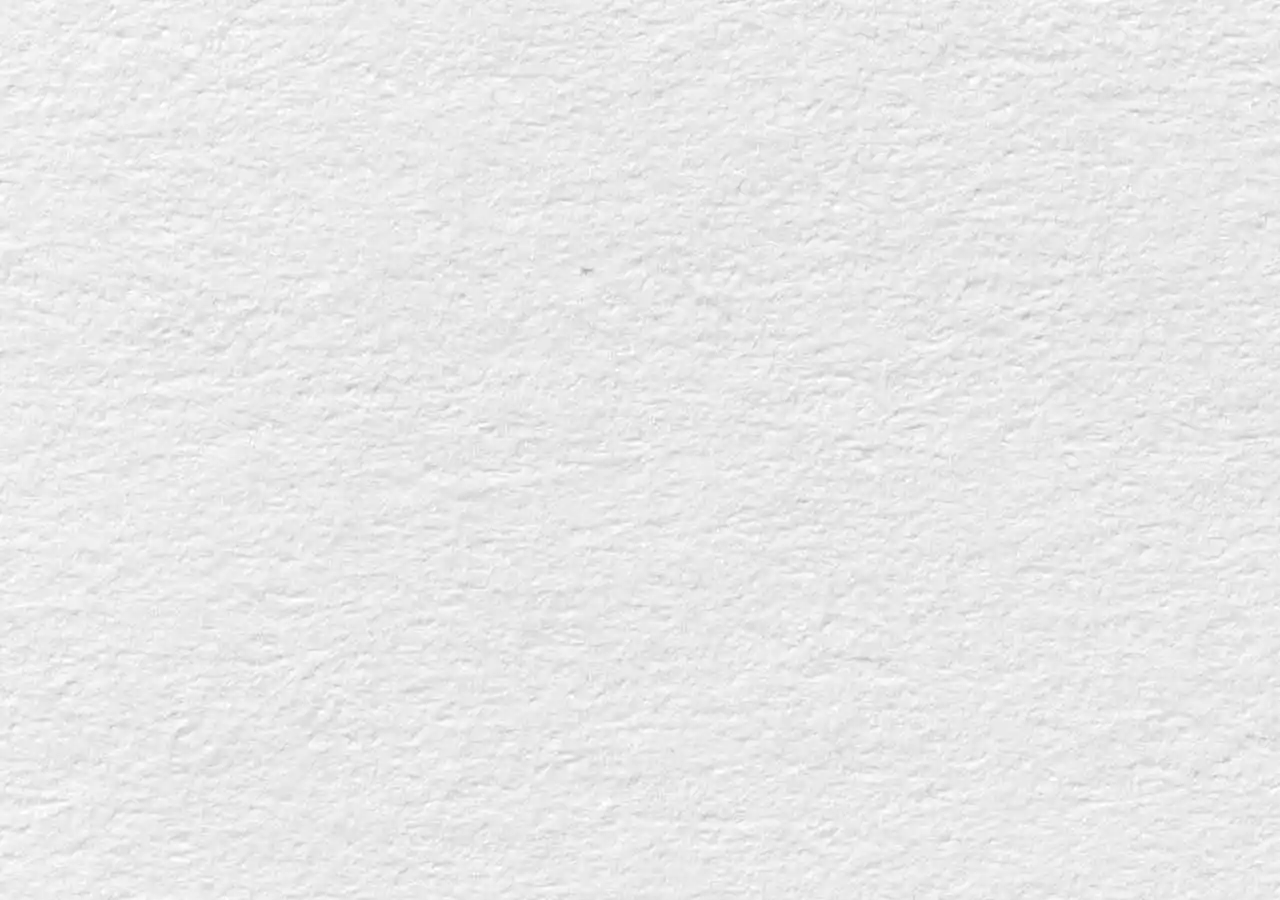
==== index.html @ 8041a299 "Feat: "Add Project files" 프로젝트 폴더 및 파일 추가" ====
<!DOCTYPE html>
<html lang="en">
<head>
    <meta charset="UTF-8">
    <meta name="viewport" content="width=device-width, initial-scale=1.0">
    <link rel="stylesheet" href="/styles/style.css">
    <title>Calc</title>
</head>
<body>
    <script src="/scripts/script.js"/>
</body>
</html>
---- styles/style.css ----
body {
    background-image : url('/assets/background.webp');
    
}
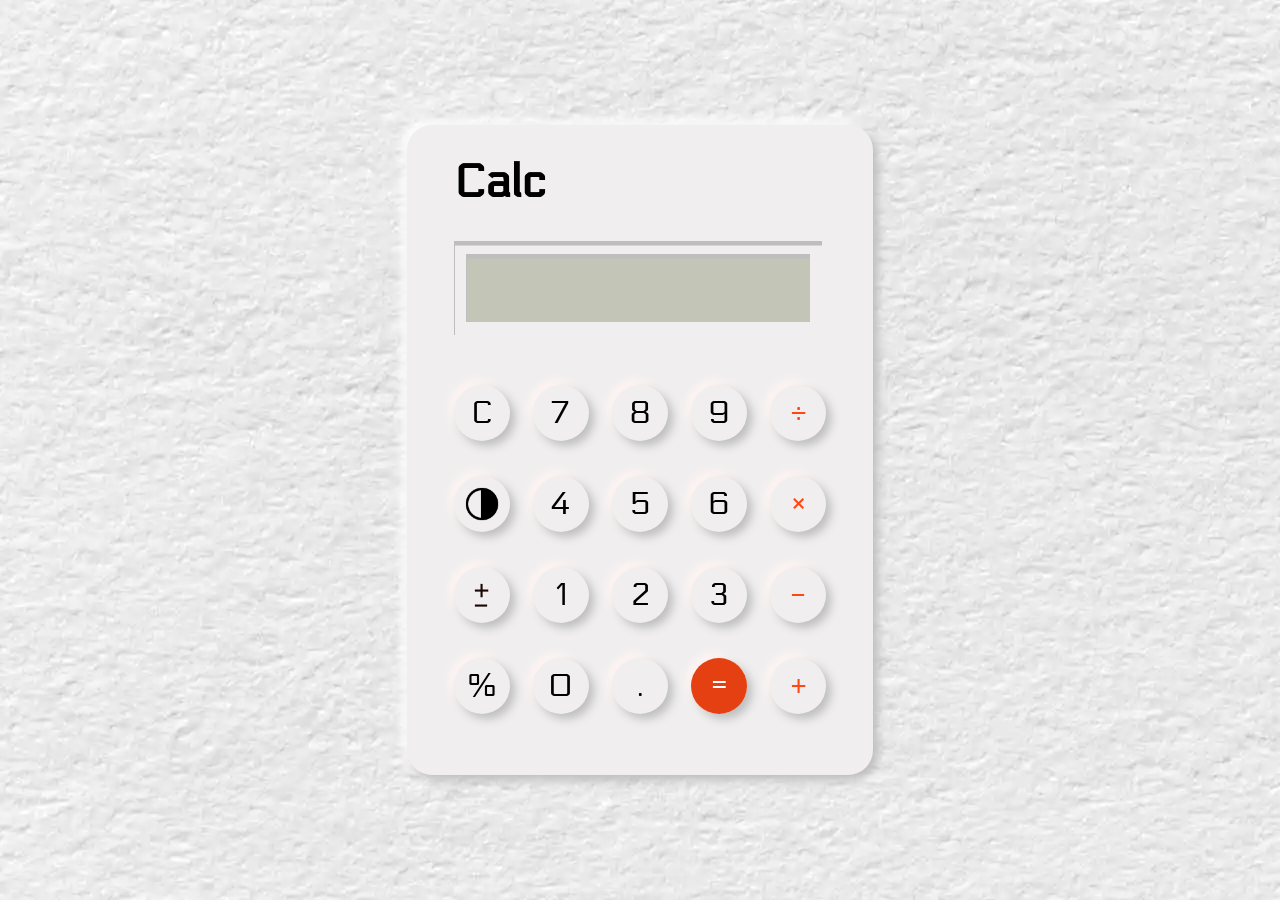
==== commit a414fec4: "Feat: "Add Form of calculator" - 계산기의 형태 및 css 추가 - 수정사항   * 버튼 이미지 파일명 수정" ====
--- a/index.html
+++ b/index.html
@@ -7,6 +7,62 @@
     <title>Calc</title>
 </head>
 <body>
+    <div id="container">
+        <div class="calc">
+            <div class="content">
+                <div id="title">
+                    <h1>Calc</h1>
+                </div>
+                <div class="output">
+                    <div class="output-display">
+                        <h3></h3>
+                    </div>
+                </div>
+                <div id="buttons">
+                    <div class="buttons-wrap">
+                        <div class="button"><p>C</p></div>
+                        <div class="button"><p>7</p></div>
+                        <div class="button"><p>8</p></div>
+                        <div class="button"><p>9</p></div>
+                        <div class="button">
+                            <div class="for-basic-operations">÷</div>
+                        </div>
+                    </div>
+                    <div class="buttons-wrap">
+                        <div class="button">
+                            <img src="/assets/toggle-mode-button.png" alt="toggle-mode-button" id="toggle-mode">
+                        </div>
+                        <div class="button"><p>4</p></div>
+                        <div class="button"><p>5</p></div>
+                        <div class="button"><p>6</p></div>
+                        <div class="button">
+                            <div class="for-basic-operations">×</div>
+                        </div>
+                    </div>
+                    <div class="buttons-wrap">
+                        <div class="button">
+                            <img src="/assets/toggle-number-button.png" alt="toggle-number-button" id="toggle-number">
+                        </div>
+                        <div class="button"><p>1</p></div>
+                        <div class="button"><p>2</p></div>
+                        <div class="button"><p>3</p></div>
+                        <div class="button">
+                            <div class="for-basic-operations">-</div>
+                        </div>
+                    </div>
+                    <div class="buttons-wrap">
+                        <div class="button"><p>%</p></div>
+                        <div class="button"><p>0</p></div>
+                        <div class="button"><p>.</p></div>
+                        <div class="button"><div id="calculate-button"><p>=</p></div></div>
+                        <div class="button">
+                            <div class="for-basic-operations">+</div>
+                        </div>
+                    </div>
+                </div>
+            </div>
+        </div>
+    </div>
     <script src="/scripts/script.js"/>
 </body>
 </html>
--- a/styles/style.css
+++ b/styles/style.css
@@ -1,4 +1,140 @@
+@import url('https://fonts.googleapis.com/css2?family=Electrolize&display=swap');
+
+:root {
+    --fg-yellow-green1: #C3C5B7; 
+    --fg-white1: #FFF5F2;
+    --fg-white2: #FFFFFF;  
+    --fg-grey1: #F0EEEF;
+    --fg-grey2: #bebebe;
+    --fg-black1: #1A0702; 
+    --fg-red1: #E54011;
+    --fg-red2: #FF4713;
+    --sd-black1: #00000040; 
+}
+
 body {
     background-image : url('/assets/background.webp');
-    
-}+    font-family: 'Electrolize', sans-serif;
+    font-style: normal;
+    font-weight: 400;
+    margin: 0;
+    padding: 0;
+}
+
+#container {
+    display: grid;
+    place-items: center;
+    min-height:100vh;
+}
+
+.calc {
+    box-shadow:5px 5px 10px var(--fg-grey2), -5px -5px 10px var(--fg-white2);    
+    border-radius: 25px 25px 25px 25px;
+    background-color: var(--fg-grey1);
+    width: 466px;
+    height: 650px;
+}
+
+.content {
+    margin-left: 10%;
+    margin-right: 10%;
+}
+
+.output {
+    box-shadow: inset 0.5px 4px 0.5px 0.5px var(--fg-grey2);
+    background-color: var(--fg-grey1);
+    justify-content: center;
+    align-items: center;
+    display: flex;
+    width: 368px;
+    height: 94px;
+}
+
+.output-display {
+    box-shadow: inset 0.5px 4px 0.5px 0.5px var(--fg-grey2);
+    background-color: var(--fg-yellow-green1);
+    justify-content: right;
+    align-items: center;
+    display: flex;
+    width: 344px;
+    height: 68px;
+}
+
+.output-display h3 {
+    text-shadow: 1px 1px 7px var(--);
+    font-size: 32px;
+    margin-right: 5%;
+}
+
+#title h1 {
+    font-family: 'Electrolize';
+    font-size: 46px;
+}
+
+#buttons {
+    margin-top: 50px;
+}
+
+.buttons-wrap {
+    justify-content: space-between;
+    align-items: center;
+    display: flex;
+}
+
+.button {
+    box-shadow:5px 5px 10px var(--fg-grey2), -5px -5px 10px var(--fg-white1);    
+    justify-content: center;
+    align-items: center;
+    text-align: center;
+    border-radius: 50%;
+    margin-bottom: 35px;
+    display: flex;
+    font-size: 32px;
+    width: 56px;
+    height: 56px;
+}
+
+.button p {
+    -ms-user-select: none;
+    -moz-user-select: -moz-none;
+    -webkit-user-select: none;
+    -khtml-user-select: none;
+    user-select: none;
+}
+
+.button .for-basic-operations {
+    color: var(--fg-red2);
+}
+
+.button #calculate-button {
+    background-color: var(--fg-red1);
+    justify-content: center;
+    align-items: center;
+    border-radius: 50%;
+    display: flex;
+    width:100%;
+    height: 100%;
+}
+
+#calculate-button p {
+    color: var(--fg-white2);
+}
+
+#toggle-mode {
+    width: 40px;
+    height: 40px;
+}
+
+
+
+
+
+
+
+
+
+
+
+
+
+
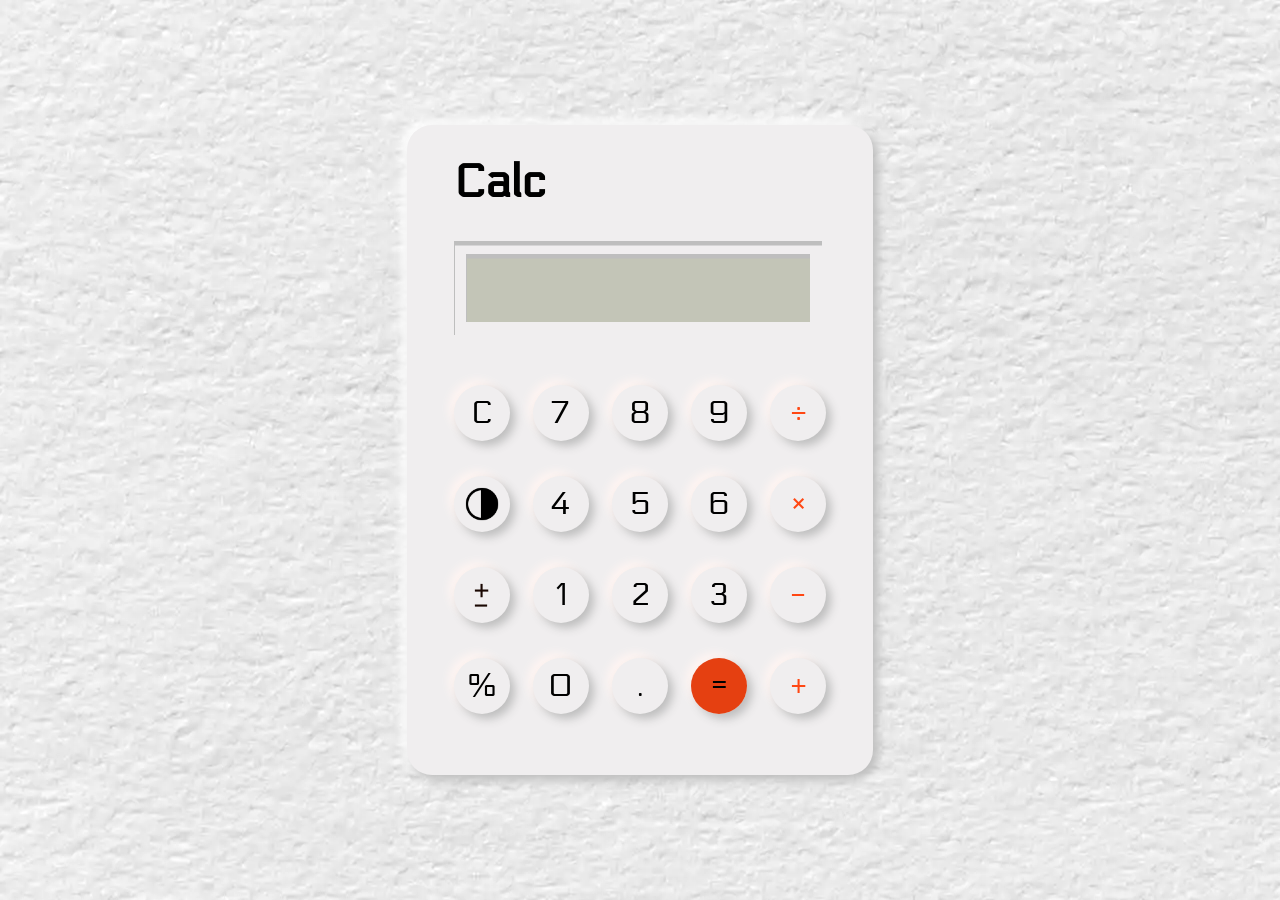
==== commit ef81abac: "Refactor: "Remove unnecessary tags" button 클래스 안 p 태그 및 스타일 제거" ====
--- a/index.html
+++ b/index.html
@@ -20,10 +20,10 @@
                 </div>
                 <div id="buttons">
                     <div class="buttons-wrap">
-                        <div class="button"><p>C</p></div>
-                        <div class="button"><p>7</p></div>
-                        <div class="button"><p>8</p></div>
-                        <div class="button"><p>9</p></div>
+                        <div class="button">C</div>
+                        <div class="button">7</div>
+                        <div class="button">8</div>
+                        <div class="button">9</div>
                         <div class="button">
                             <div class="for-basic-operations">÷</div>
                         </div>
@@ -32,9 +32,9 @@
                         <div class="button">
                             <img src="/assets/toggle-mode-button.png" alt="toggle-mode-button" id="toggle-mode">
                         </div>
-                        <div class="button"><p>4</p></div>
-                        <div class="button"><p>5</p></div>
-                        <div class="button"><p>6</p></div>
+                        <div class="button">4</div>
+                        <div class="button">5</div>
+                        <div class="button">6</div>
                         <div class="button">
                             <div class="for-basic-operations">×</div>
                         </div>
@@ -43,18 +43,19 @@
                         <div class="button">
                             <img src="/assets/toggle-number-button.png" alt="toggle-number-button" id="toggle-number">
                         </div>
-                        <div class="button"><p>1</p></div>
-                        <div class="button"><p>2</p></div>
-                        <div class="button"><p>3</p></div>
+                        <div class="button">1</div>
+                        <div class="button">2</div>
+                        <div class="button">3</div>
                         <div class="button">
                             <div class="for-basic-operations">-</div>
                         </div>
                     </div>
                     <div class="buttons-wrap">
-                        <div class="button"><p>%</p></div>
-                        <div class="button"><p>0</p></div>
-                        <div class="button"><p>.</p></div>
-                        <div class="button"><div id="calculate-button"><p>=</p></div></div>
+                        <div class="button">%</div>
+                        <div class="button">0</div>
+                        <div class="button">.</div>
+                        <div class="button">
+                            <div id="calculate-button">=</div></div>
                         <div class="button">
                             <div class="for-basic-operations">+</div>
                         </div>
--- a/styles/style.css
+++ b/styles/style.css
@@ -92,9 +92,8 @@
     font-size: 32px;
     width: 56px;
     height: 56px;
-}
 
-.button p {
+    /* 드래그 방지 */
     -ms-user-select: none;
     -moz-user-select: -moz-none;
     -webkit-user-select: none;
